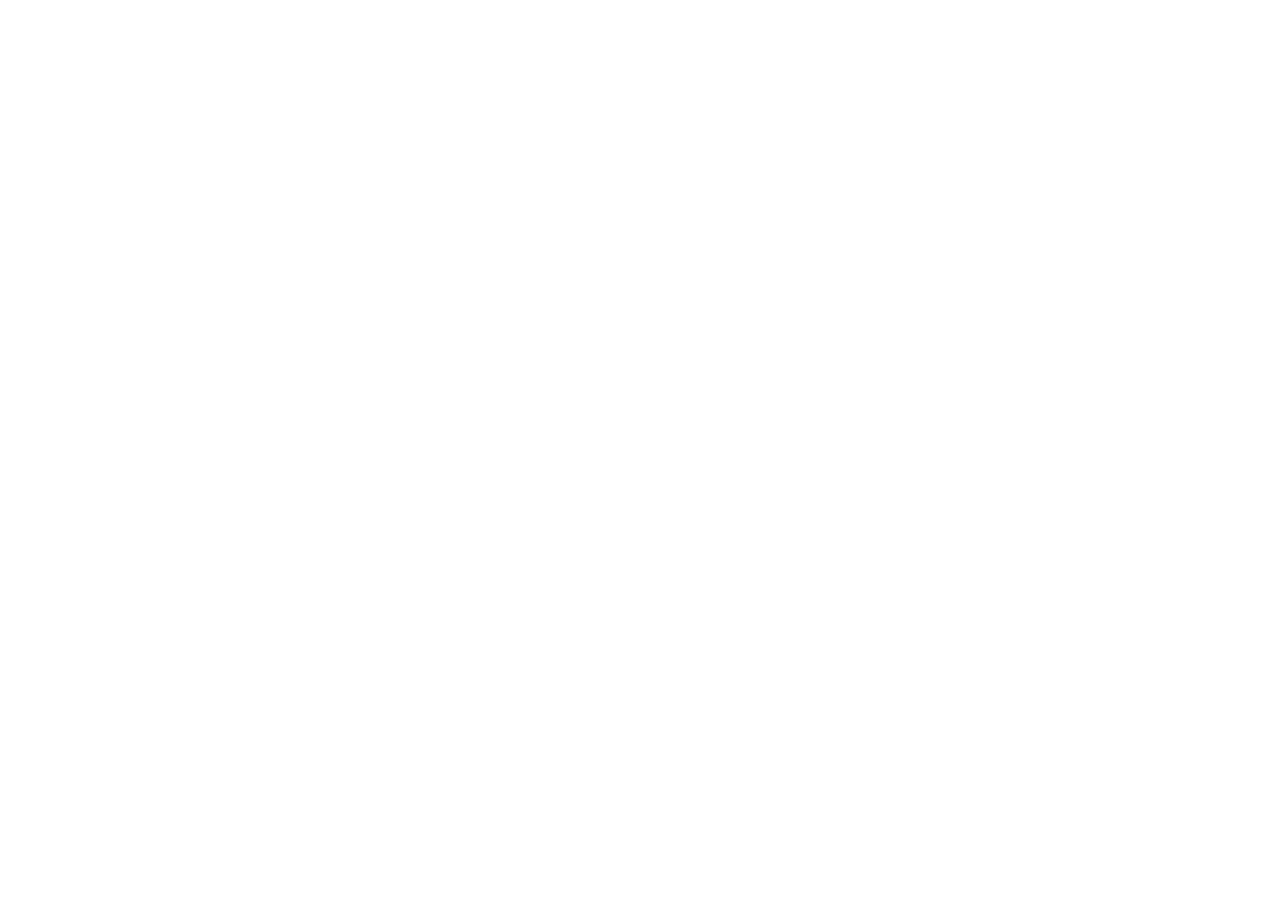
==== howitworks/index.html @ c7a74b94 "set up for pages" ====
<!DOCTYPE html>
<html lang="en">
<head>
    <meta charset="UTF-8">
    <meta name="viewport" content="width=device-width, initial-scale=1.0">
    <title>Document</title>
</head>
<body>
    
</body>
</html>
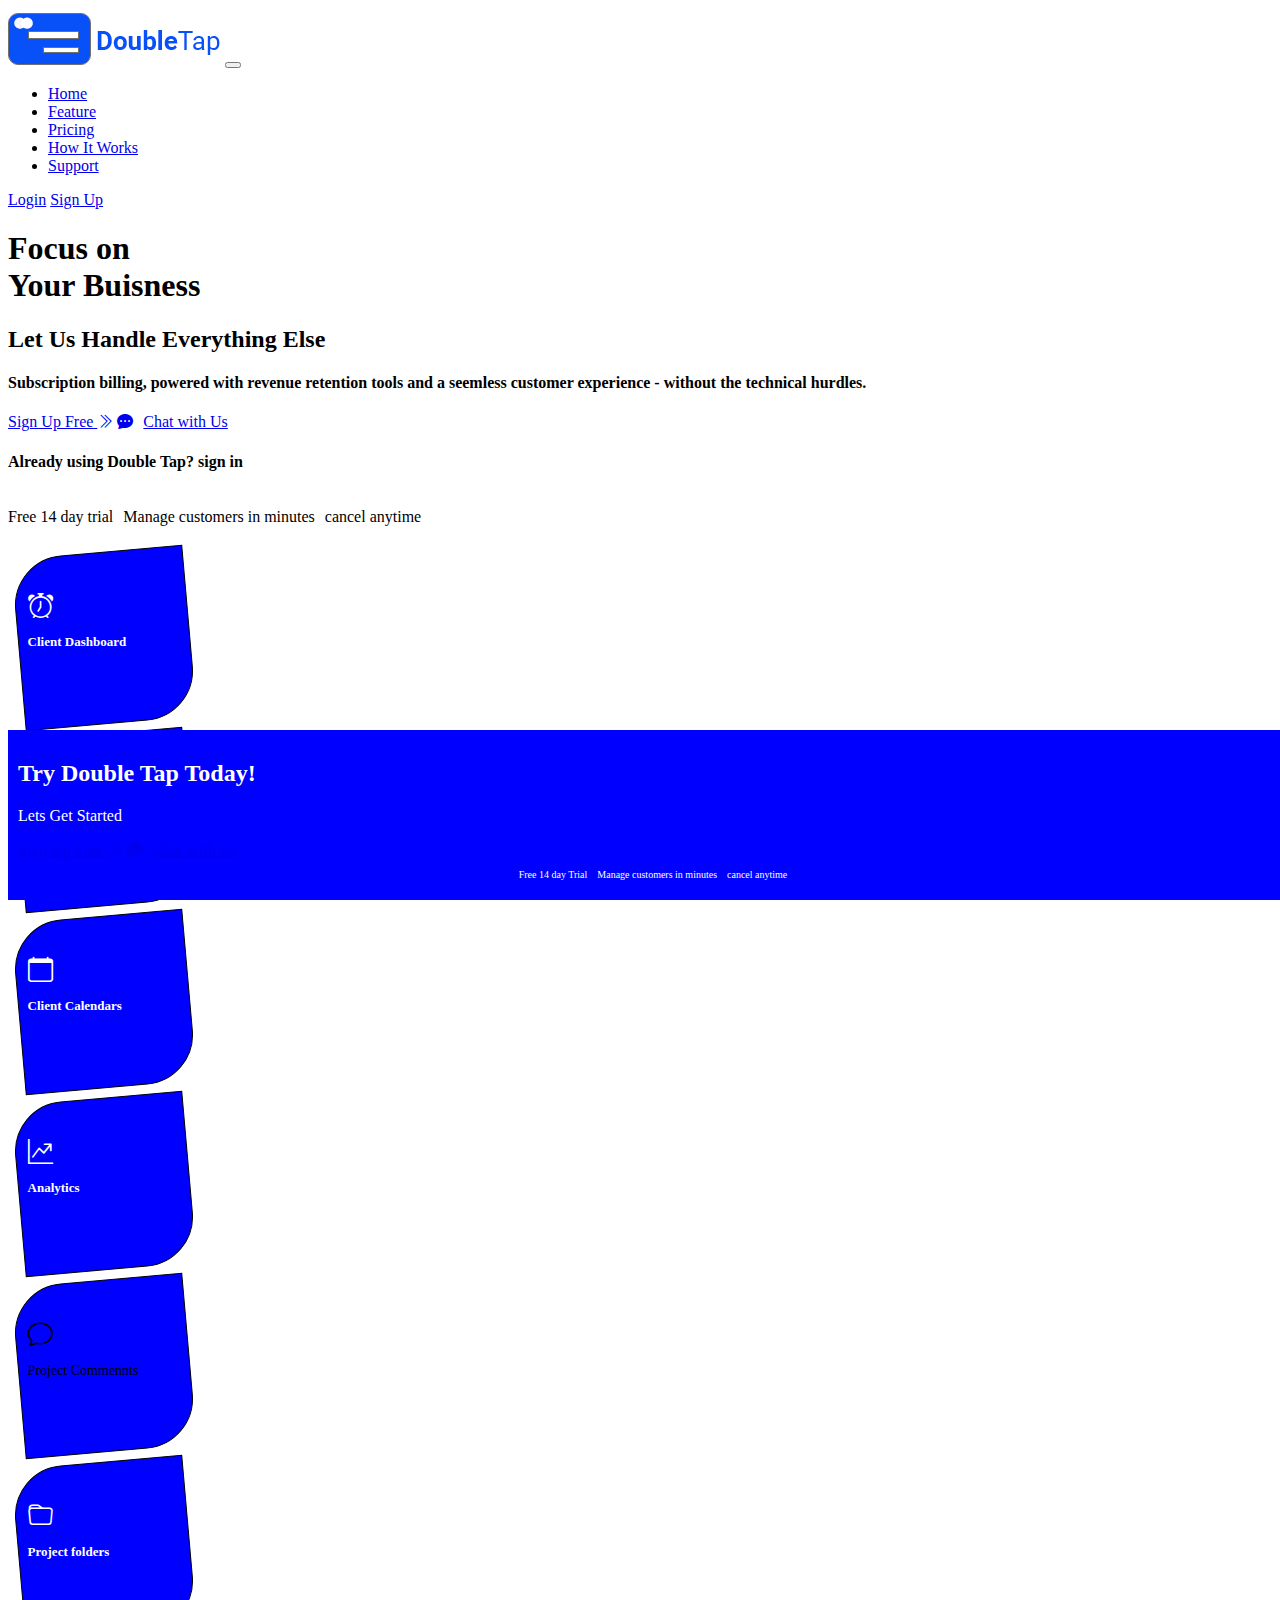
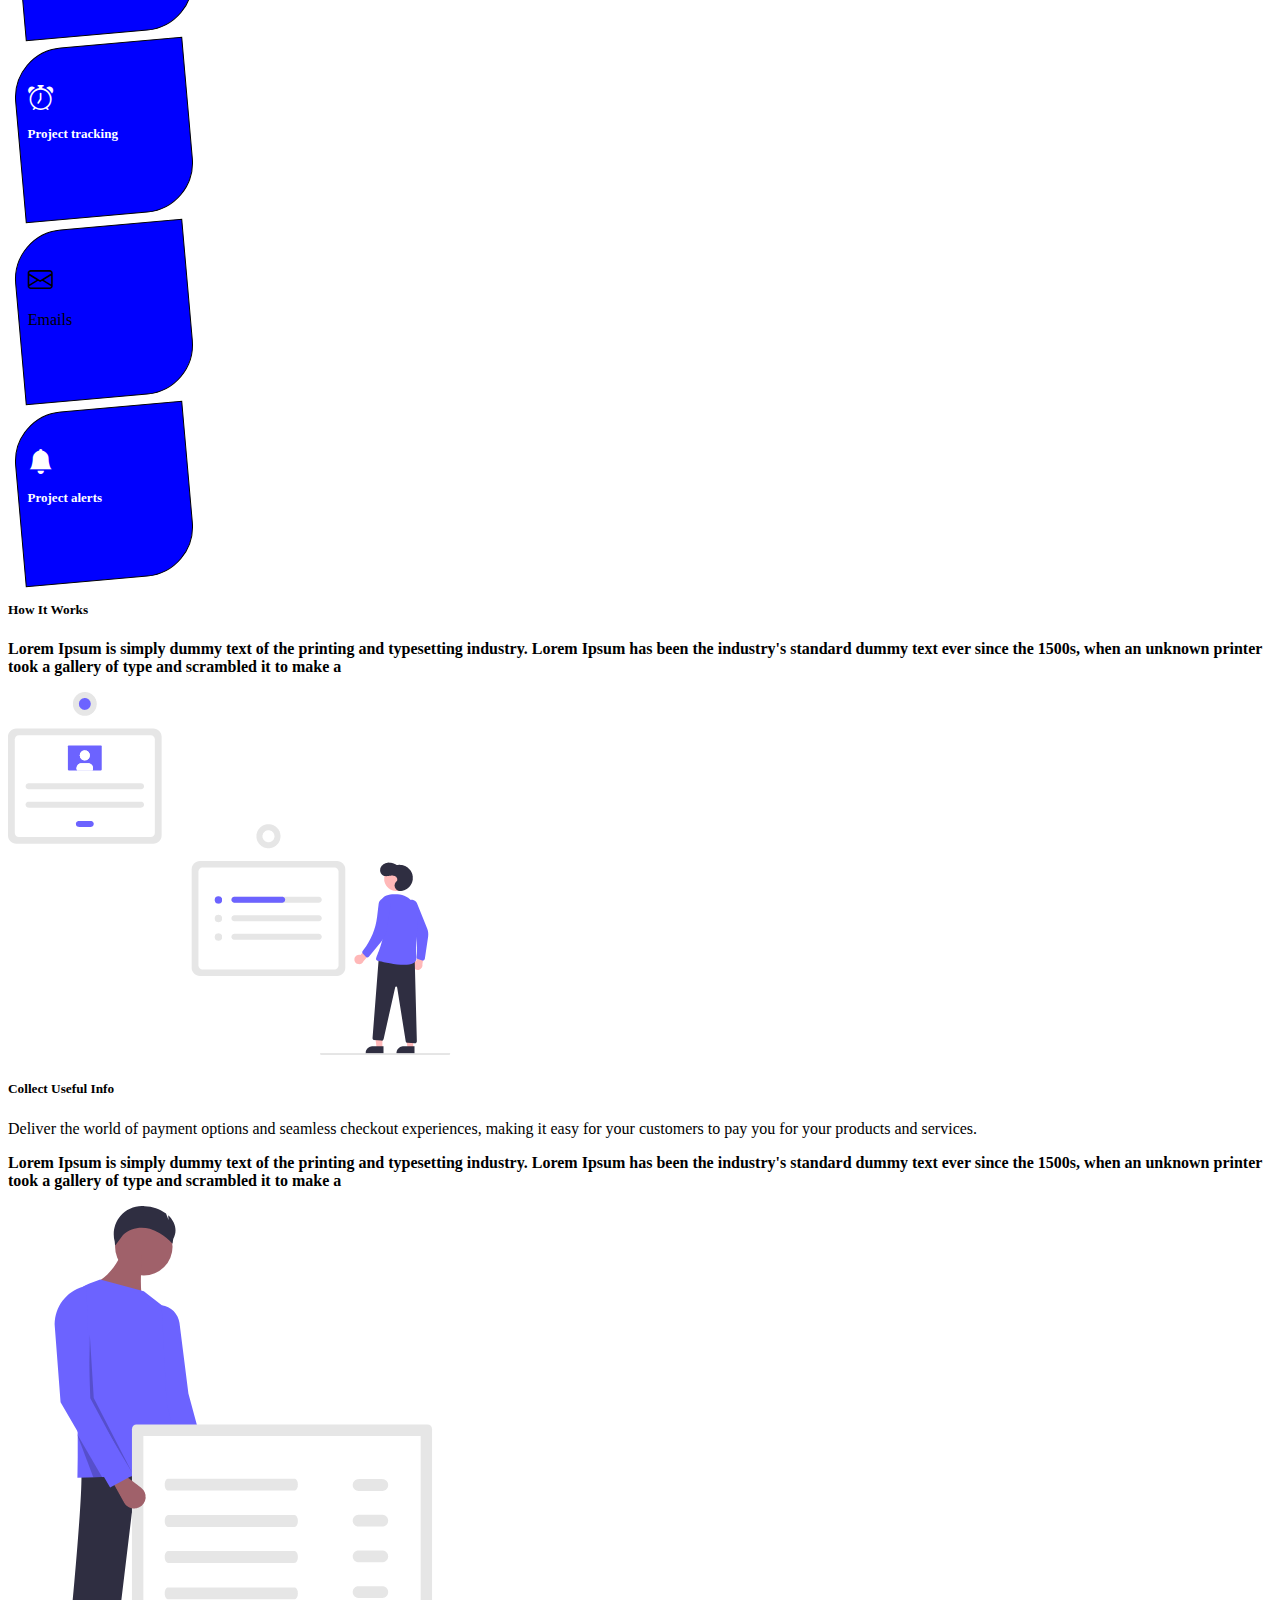
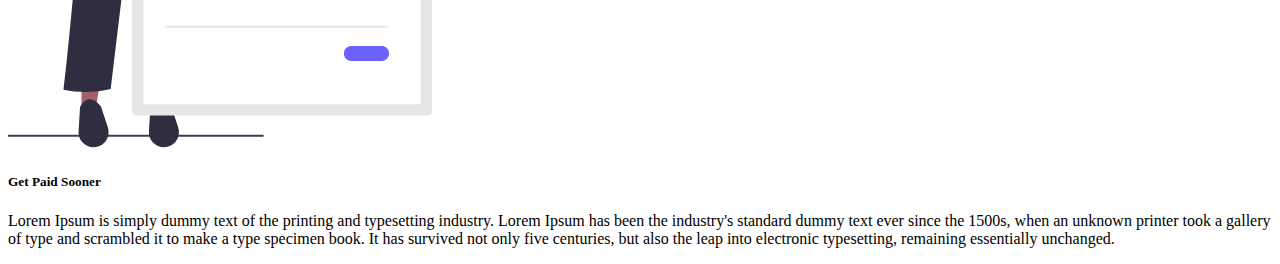
==== commit 903f427c: "fixed howitworks footer" ====
--- a/howitworks/index.html
+++ b/howitworks/index.html
@@ -4,8 +4,199 @@
     <meta charset="UTF-8">
     <meta name="viewport" content="width=device-width, initial-scale=1.0">
     <title>Document</title>
+    <link rel="stylesheet" href="../global.css">
+    <link rel="stylesheet" href="https://cdn.jsdelivr.net/npm/bootstrap-icons@1.11.3/font/bootstrap-icons.min.css">
+    <link href="https://cdn.jsdelivr.net/npm/bootstrap@5.3.2/dist/css/bootstrap.min.css" rel="stylesheet"
+        integrity="sha384-T3c6CoIi6uLrA9TneNEoa7RxnatzjcDSCmG1MXxSR1GAsXEV/Dwwykc2MPK8M2HN" crossorigin="anonymous" />
 </head>
 <body>
+    <div class="container main">
+        <div class="row">
+            <nav class="navbar navbar-expand-lg" data-bs-theme="light">
+                <div class="container-fluid">
+                    <a class="navbar-brand" href="#"><img src="/DoubleTapAssets/logo/Logo.png" alt="" srcset=""></a>
+                    <button class="navbar-toggler" type="button" data-bs-toggle="collapse" data-bs-target="#navbarNav"
+                        aria-controls="navbarNav" aria-expanded="false" aria-label="Toggle navigation">
+                        <span class="navbar-toggler-icon "></span>
+                    </button>
+                    <div class="collapse navbar-collapse justify-content-between" id="navbarNav">
+                        <ul class="navbar-nav justify-content-around">
+                            <li class="nav-item mx-auto">
+                                <a class="nav-link mx-auto" href="/">Home</a>
+                            </li>
+                            <li class="nav-item mx-auto">
+                                <a class="nav-link mx-auto" href="#">Feature</a>
+                            </li>
+                            <li class="nav-item mx-auto">
+                                <a class="nav-link mx-auto" href="#">Pricing</a>
+                            </li>
+                            <li class="nav-item mx-auto">
+                                <a class="nav-link active" href="#">How It Works</a>
+                            </li>
+                            <li class="nav-item mx-auto">
+                                <a class="nav-link mx-auto" href="#">Support</a>
+                            </li>
+                        </ul>
+                        <div class="nav-item text-center mx-auto">
+                            <a class="btn btn-outline-primary mx-auto" href="../login">Login</a>
+                            <a class="btn btn-primary mx-auto" href="../signup">Sign Up</a>
+                        </div>
+                    </div>
+                </div>
+            </nav>
+        </div>
+
+        <div class="header">
+            <div class="row my-3 border-5 border-bottom">
+                <div class="col-12  col-lg-6 order-0 order-lg-0">
+                    <div class="mb-3">
+                        <div class="">
+                            <h1 class="">Focus on <br/>Your Buisness</h1>
+                            <h2 class="card-subtitle mb-2 ">Let Us Handle Everything Else</h2>
+                            <h4 class="card-text text-body-secondary">Subscription billing, powered with revenue retention tools and a seemless customer experience - without the technical hurdles.</h4>
+                            </h4>
+                            <div class="">
+                                <a href="../signup" class="btn btn-primary btn-lg mt-2 p-3">Sign Up Free <i class="bi bi-chevron-double-right"></i></a>
+                                <a href="#" class=" btn btn-outline-primary btn-lg mt-2 p-3"><i class="bi bi-chat-dots-fill" style="margin-right:10px"></i>Chat with Us</a>
+                            </div>
+                            <div class="signin-section">
+                                <h4 class="card-text text-body-secondary mt-3">Already using <b>Double Tap</b>? <a>sign in</a></h4>
+                                <div class="details">
+                                    <ul>
+                                        <li>Free 14 day trial</li>
+                                        <li>Manage customers in minutes</li>
+                                        <li>cancel anytime</li>
+                                    </ul>
+                                </div>
+                            </div>
+                        </div>
+                    </div>
+                </div>
+                <div class="col-12  col-lg-6 ">
+                    <div class="mb-3">
+                        <div class="card-body">
+                            <div class="container text-center">
+                                <div class="row">
+                                    <div class="col weird-border-top-left">
+                                        <div class="image-trans"><span class="bi-alarm" style="font-size:25px; color: white;"></span><p style="color:white;font-size:13px;font-weight: bold;">Client Dashboard</p></div>
+                                    </div>
+                                    <div class="col weird-border-top-center">
+                                        <div class="image-trans"><span class="bi-person" style="font-size:25px; color:black;"></span><p style="font-size: 14px;">Employee Profiles</p></div>
+                                    </div>
+                                    <div class="col weird-border-top-right">
+                                        <div class="image-trans"><span class="bi-calendar" style="font-size:25px; color:white;"></span><p style="color:white;font-size:13px;font-weight: bold;">Client Calendars</p></div>
+                                    </div>
+                                </div>
+                                <div class="row ">
+                                    <div class="col weird-border-center-left">
+                                        <div class="image-trans"><span class="bi-graph-up-arrow" style="font-size:25px; color:white;"></span><p style="color:white;font-size:13px;font-weight: bold;">Analytics</p></div>
+                                    </div>
+                                    <div class="col weird-border-center-center">
+                                        <div class="image-trans"><span class="bi-chat" style="font-size:25px; color:black;"></span><p style="font-size: 14px;">Project Commennts</p></div>
+                                    </div>
     
+                                    <div class="col weird-border-center-right">
+                                        <div class="image-trans"><span class="bi-folder" style="font-size:25px; color:white;"></span><p style="color:white;font-size:13px;font-weight: bold;">Project folders</p></div>
+                                    </div>
+                                </div>
+    
+                                <div class="row">
+    
+                                    <div class="col weird-border-bottom-left">
+                                        <div class="image-trans"><span class="bi-alarm" style="font-size:25px; color:white;"></span><p style="color:white;font-size:13px;font-weight: bold;">Project tracking</p></div>
+                                    </div>
+                                    <div class="col weird-border-bottom-center">
+                                        <div class="image-trans"><span class="bi bi-envelope" style="font-size:25px; color:black;"></span><p>Emails</p></div>
+                                    </div>
+                                    <div class="col weird-border-bottom-right">
+                                        <div class="image-trans"><span class="bi-bell-fill" style="font-size:25px; color:white;"></span><p style="color:white;font-size:13px;font-weight: bold;">Project alerts</p></div>
+                                    </div>
+                                </div>
+                            </div>
+                        </div>
+                    </div>
+                </div>
+            </div>
+        </div>
+
+        <div class="content">
+            <!-- 1st section -->
+            <div class="container-2">
+                <div class="info">
+                    <div class="text text-center" style="font-weight: bold;">
+                        <h5 class="how-it-works">How It Works</h5>
+                        <p class="lorem">Lorem Ipsum is simply dummy text of the printing and typesetting industry. Lorem Ipsum has been the industry's standard dummy text ever since the 1500s, when an unknown printer took a gallery of type and scrambled it to make a</p>
+                    </div>
+                    <!-- 1st Card -->
+                    <div class="media">
+                        <div class="info">
+                            <div class="row g-0">
+                                <div class="col-md-4 image">
+                                    <img src="/DoubleTapAssets/how_it_works/Collect-info.png" class="img-fluid rounded-start" alt="...">
+                                </div>
+                                <div class="col-md-8 text-on-card">
+                                    <div class="card-body">
+                                        <h5 class="card-title text-center">Collect Useful Info</h5>
+                                        <p class="card-info  pb-5">Deliver the world of payment options and seamless checkout experiences, making it easy for your customers to pay you for your products and services.</p>
+                                    </div>
+                                </div>
+                            </div>
+                        </div>
+                    </div>
+                </div>
+            </div>
+
+            <!-- 2nd Section -->
+            <div class="container-2">
+                <div class="info">
+                    <div class="text text-center" style="font-weight: bold;">
+                        <p class="lorem">Lorem Ipsum is simply dummy text of the printing and typesetting industry. Lorem Ipsum has been the industry's standard dummy text ever since the 1500s, when an unknown printer took a gallery of type and scrambled it to make a</p>
+                    </div>
+                    <!-- 2nd Card -->
+                    <div class="media">
+                        <div class="info">
+                            <div class="row g-0">
+                                <div class="col-md-4 image" id="img-getpaid">
+                                    <img src="/DoubleTapAssets/how_it_works/Take Payments.png" class="img-fluid rounded-start" alt="...">
+                                </div>
+                                <div class="col-md-8 text-on-card">
+                                    <div class="card-body">
+                                        <h5 class="card-title text-center">Get Paid Sooner</h5>
+                                        <p class="card-text  pb-5">Lorem Ipsum is simply dummy text of the printing and typesetting industry. Lorem Ipsum has been the industry's standard dummy text ever since the 1500s, when an unknown printer took a gallery of type and scrambled it to make a type specimen book. It has survived not only five centuries, but also the leap into electronic typesetting, remaining essentially unchanged.</p>
+                                    </div>
+                                </div>
+                            </div>
+                        </div>
+                    </div>
+                </div>
+            </div>
+        </div>
+
+    </div>
+    <footer>
+    <div class="footer mx-0">
+        <div class="text-center">
+            <h2>Try Double Tap Today!</h2>
+            <p>Lets Get Started</p>
+            <a href="#" class="btn btn-success btn-sm p-2">Sign Up Free <i class="bi bi-chevron-double-right"></i></a>
+            <a href="#" class=" btn btn-light btn-sm p-2"><i class="bi bi-chat-dots-fill" style="margin-right:10px"></i>Chat with Us</a>
+            <div class="details" style="justify-self: center;align-self: center;">
+                <ul class="list-inline mx-auto justify-content-center"style="font-size:10px">
+                    <li>Free 14 day Trial</li>
+                    <li>Manage customers in minutes</li>
+                    <li>cancel anytime</li>
+                </ul>
+            </div>  
+        </div>
+    </div>
+</footer>
+    <script src="https://cdn.jsdelivr.net/npm/@popperjs/core@2.11.8/dist/umd/popper.min.js"
+        integrity="sha384-I7E8VVD/ismYTF4hNIPjVp/Zjvgyol6VFvRkX/vR+Vc4jQkC+hVqc2pM8ODewa9r"
+        crossorigin="anonymous"></script>
+
+    <script src="https://cdn.jsdelivr.net/npm/bootstrap@5.3.2/dist/js/bootstrap.min.js"
+        integrity="sha384-BBtl+eGJRgqQAUMxJ7pMwbEyER4l1g+O15P+16Ep7Q9Q+zqX6gSbd85u4mG4QzX+"
+        crossorigin="anonymous"></script>
+
 </body>
 </html>--- a/global.css
+++ b/global.css
@@ -0,0 +1,128 @@
+.nav-item>button {
+  background-color: #4CAF50;
+  color: white;
+  padding: 14px 20px;
+  margin: 8px 0;
+  border: none;
+  cursor: pointer;
+  width: 100%;
+}
+.details {
+    display: flex;
+    flex-direction: row;
+    justify-content: space-between;
+}
+.details>ul{
+    display: flex;
+    list-style-type: none;
+    padding: 0;
+}
+.details>ul>li{
+    margin-right: 10px;
+}
+.weird-border-top-left{
+    border: 1px solid black;
+    padding: 10px;
+    margin: 10px;
+    height: 150px;
+    width: 150px;
+    border-radius:50px 0px;
+    transform: rotate(-5deg);
+    background-color: blue;
+}
+.weird-border-top-center{
+    border: 1px solid black;
+    padding: 10px;
+    margin: 10px;
+    height: 150px;
+    width: 150px;
+    border-radius:50px 0px;
+    transform: rotate(-5deg);
+    background-color: blue;
+}
+.weird-border-top-right{
+    border: 1px solid black;
+    padding: 10px;
+    margin: 10px;
+    height: 150px;
+    width: 150px;
+    border-radius:50px 0px;
+    transform: rotate(-5deg);
+    background-color: blue;
+}
+.weird-border-center-left{
+    border: 1px solid black;
+    padding: 10px;
+    margin: 10px;
+    height: 150px;
+    width: 150px;
+    border-radius:50px 0px;
+    transform: rotate(-5deg);
+    background-color: blue;
+}
+.weird-border-center-center{
+    border: 1px solid black;
+    padding: 10px;
+    margin: 10px;
+    height: 150px;
+    width: 150px;
+    border-radius:50px 0px;
+    transform: rotate(-5deg);
+    background-color: blue;
+}
+.weird-border-center-right{
+    border: 1px solid black;
+    padding: 10px;
+    margin: 10px;
+    height: 150px;
+    width: 150px;
+    border-radius:50px 0px;
+    transform: rotate(-5deg);
+    background-color: blue;
+}
+.weird-border-bottom-left{
+    border: 1px solid black;
+    padding: 10px;
+    margin: 10px;
+    height: 150px;
+    width: 150px;
+    border-radius:50px 0px;
+    transform: rotate(-5deg);
+    background-color: blue;
+}
+.weird-border-bottom-center{
+    border: 1px solid black;
+    padding: 10px;
+    margin: 10px;
+    height: 150px;
+    width: 150px;
+    border-radius:50px 0px;
+    transform: rotate(-5deg);
+    background-color: blue;
+}
+.weird-border-bottom-right{
+    border: 1px solid black;
+    padding: 10px;
+    margin: 10px;
+    height: 150px;
+    width: 150px;
+    border-radius:50px 0px;
+    transform: rotate(-5deg);
+    background-color: blue;
+}
+.image-trans{
+    translate: -0px 30px;
+    transform: rotate(5deg);
+    align-self: center;
+}
+footer {
+  background-color: blue;
+  color:white;
+  align-items: center;
+  justify-content: center;
+  padding: 10px;
+  position: fixed;
+  bottom: 0;
+  width: 100%;
+}
+
